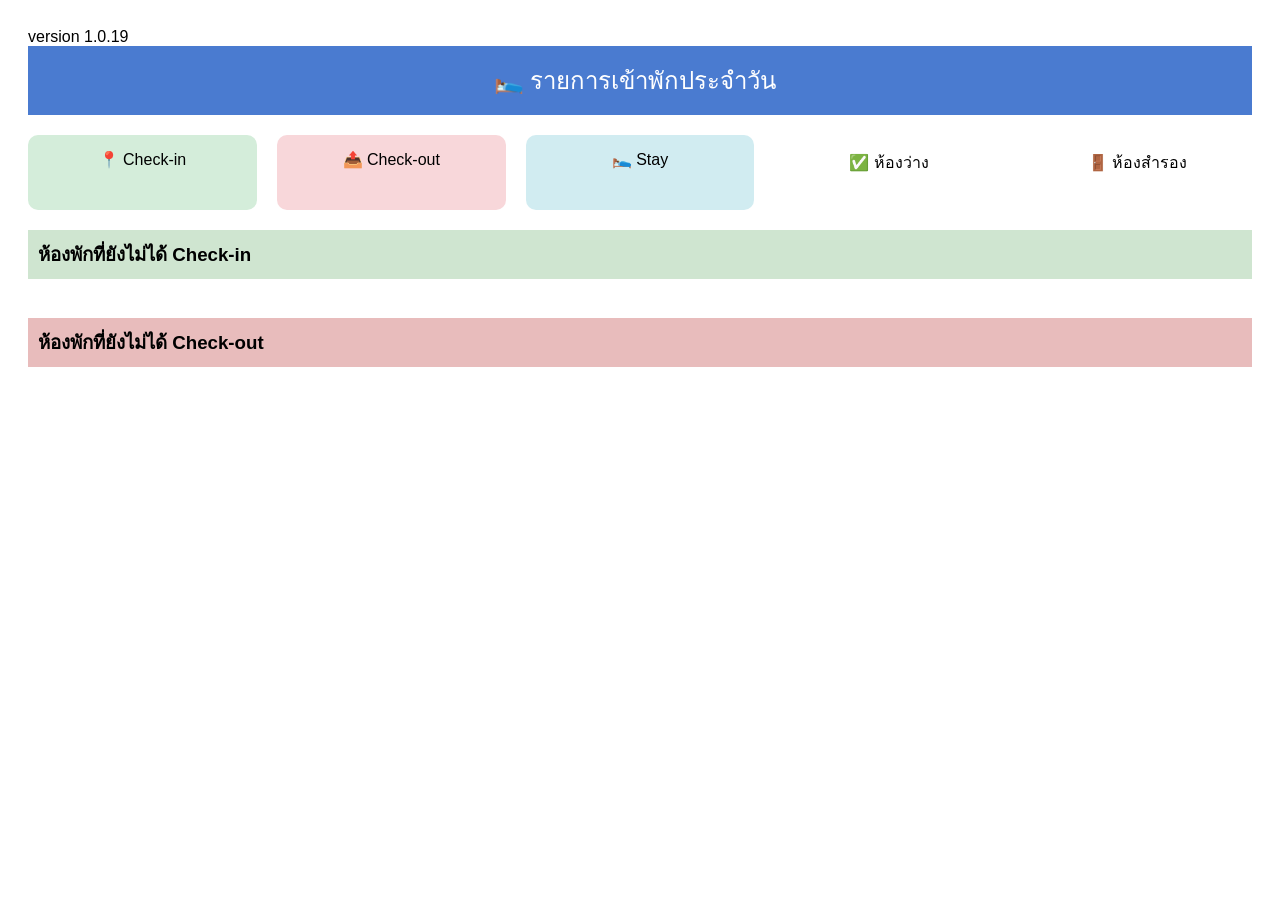
==== index.html @ c111df83 "Update index.html" ====
<!DOCTYPE html>
<html>
<head>
<meta charset="UTF-8">
<title>Dashboard</title>

<style>
body { font-family: Arial; padding:20px; }

.header {
  background:#4a7bd0;
  color:white;
  padding:15px;
  font-size:24px;

  display:flex;
  justify-content:center;   /* จัดกลางแนวนอน */
  align-items:center;       /* จัดกลางแนวตั้ง */
  gap:10px;                 /* ระยะห่างข้อความ */
}

.cards {
  display:flex;
  gap:20px;
  margin:20px 0;
}

.card {
  padding:15px;
  border-radius:10px;
  text-align:center;
  flex:1;
}

.green { background:#d4edda; }
.red { background:#f8d7da; }
.blue { background:#d1ecf1; }

table {
  width:100%;
  border-collapse: collapse;
  margin-top:10px;
}

th, td {
  border:1px solid #ccc;
  padding:5px;
  text-align:center;
}

.section {
  margin-top:20px;
}

.section h3 {
  padding:10px;
}

.checkin-header { background:#cfe5d0;
  justify-content:center;   /* จัดกลางแนวนอน */
  align-items:center;       /* จัดกลางแนวตั้ง */ }
.checkout-header { background:#e8bcbc;
  justify-content:center;   /* จัดกลางแนวนอน */
  align-items:center;       /* จัดกลางแนวตั้ง */ }
</style>
</head>

<body>
<th>version 1.0.19</th><br>
<div class="header">
  🛌 รายการเข้าพักประจำวัน
  <div id="today"></div>
</div>
  
<div class="cards">
  <div class="card green">📍 Check-in<br><h2 id="c1"></h2></div>
  <div class="card red">📤 Check-out<br><h2 id="c2"></h2></div>
  <div class="card blue">🛌 Stay<br><h2 id="c3"></h2></div>
  <div class="card">✅ ห้องว่าง<br><h2 id="c4"></h2></div>
  <div class="card">🚪 ห้องสำรอง<br><h2 id="c5"></h2></div>
</div>

<div class="section">
  <h3 class="checkin-header">ห้องพักที่ยังไม่ได้ Check-in</h3>
  <table id="checkinTable"></table>
</div>

<div class="section">
  <h3 class="checkout-header">ห้องพักที่ยังไม่ได้ Check-out</h3>
  <table id="checkoutTable"></table>
</div>

<script src="js/global.js?v=3"></script>
<script src="js/api.js?v=3"></script>

<script>
// ===== NAV =====
function goBooking(id){
  console.log("CLICK ID:", id);
  window.location.href = `booking.html?id=${id}`;
}

// ===== FORMAT DATE =====
function formatDate(d){
  if (!d) return "";
  const date = new Date(d);
  return date.toLocaleDateString("th-TH", {
    day: "2-digit",
    month: "short",
    year: "numeric"
  });
}

// ===== TABLE =====
function renderTable(data, tableId){
  let html = `
  <tr>
    <th>เลขห้อง</th>
    <th>ชื่อลูกค้า</th>
    <th>จำนวน</th>
    <th>Check-in</th>
    <th>Check-out</th>
    <th>คืน</th>
    <th>ชำระเงิน</th>
    <th>หมายเหตุ</th>
  </tr>`;

  if (!data || data.length === 0) {
    html += `<tr><td colspan="8" style="color:#888">ไม่มีรายการ</td></tr>`;
  } else {
    data.forEach(r => {
      html += `
      <tr onclick="goBooking('${r.id}')" style="cursor:pointer">
        <td>${r.room || "-"}</td>
        <td>${r.name || "-"}</td>
        <td>${r.people || "-"}</td>
        <td>${formatDate(r.checkinDate)}</td>
        <td>${formatDate(r.checkoutDate)}</td>
        <td>${r.nights || "-"}</td>
        <td>${r.payment || "-"}</td>
        <td>${r.note || ""}</td>
      </tr>`;
    });
  }

  document.getElementById(tableId).innerHTML = html;
}

// ===== LOAD (ใช้ API ใหม่) =====
async function load() {
  showLoading();

  try {
    const d = await apiGet("getDashboard");

    console.log("DASHBOARD:", d);

    if (!d || d.error) {
      throw new Error(d?.error || "ไม่มีข้อมูล");
    }

    // ===== DATE =====
    document.getElementById("today").innerText =
      new Date().toLocaleDateString("th-TH");

    // ===== CARDS =====
    document.getElementById("c1").innerText = d.checkin ?? 0;
    document.getElementById("c2").innerText = d.checkout ?? 0;
    document.getElementById("c3").innerText = d.stay ?? 0;
    document.getElementById("c4").innerText = d.available ?? 0;
    document.getElementById("c5").innerText = d.reservedRooms ?? 0;

    // ===== TABLE =====
    renderTable(d.pendingCheckin, "checkinTable");
    renderTable(d.pendingCheckout, "checkoutTable");

  } catch (err) {
    console.error("❌ DASHBOARD ERROR:", err);
    alert("โหลด Dashboard ไม่สำเร็จ");
  } finally {
    hideLoading();
  }
}

// ===== INIT =====
load();

// 🔄 refresh ทุก 5 นาที
setInterval(load, 300000);
</script>
  
</body>
</html>
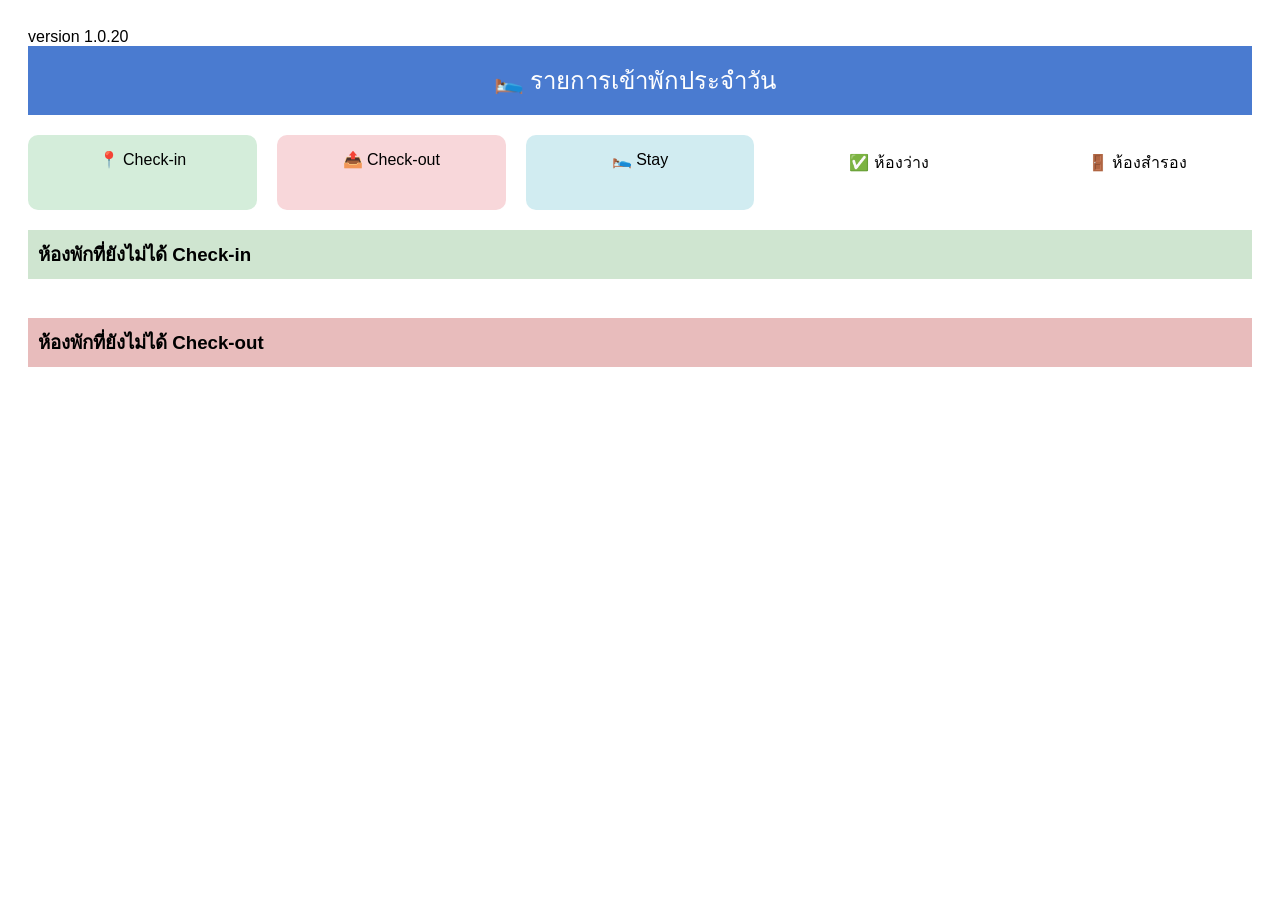
==== commit 37c24ea5: "Update version from 1.0.19 to 1.0.20" ====
--- a/index.html
+++ b/index.html
@@ -66,7 +66,7 @@
 </head>
 
 <body>
-<th>version 1.0.19</th><br>
+<th>version 1.0.20</th><br>
 <div class="header">
   🛌 รายการเข้าพักประจำวัน
   <div id="today"></div>
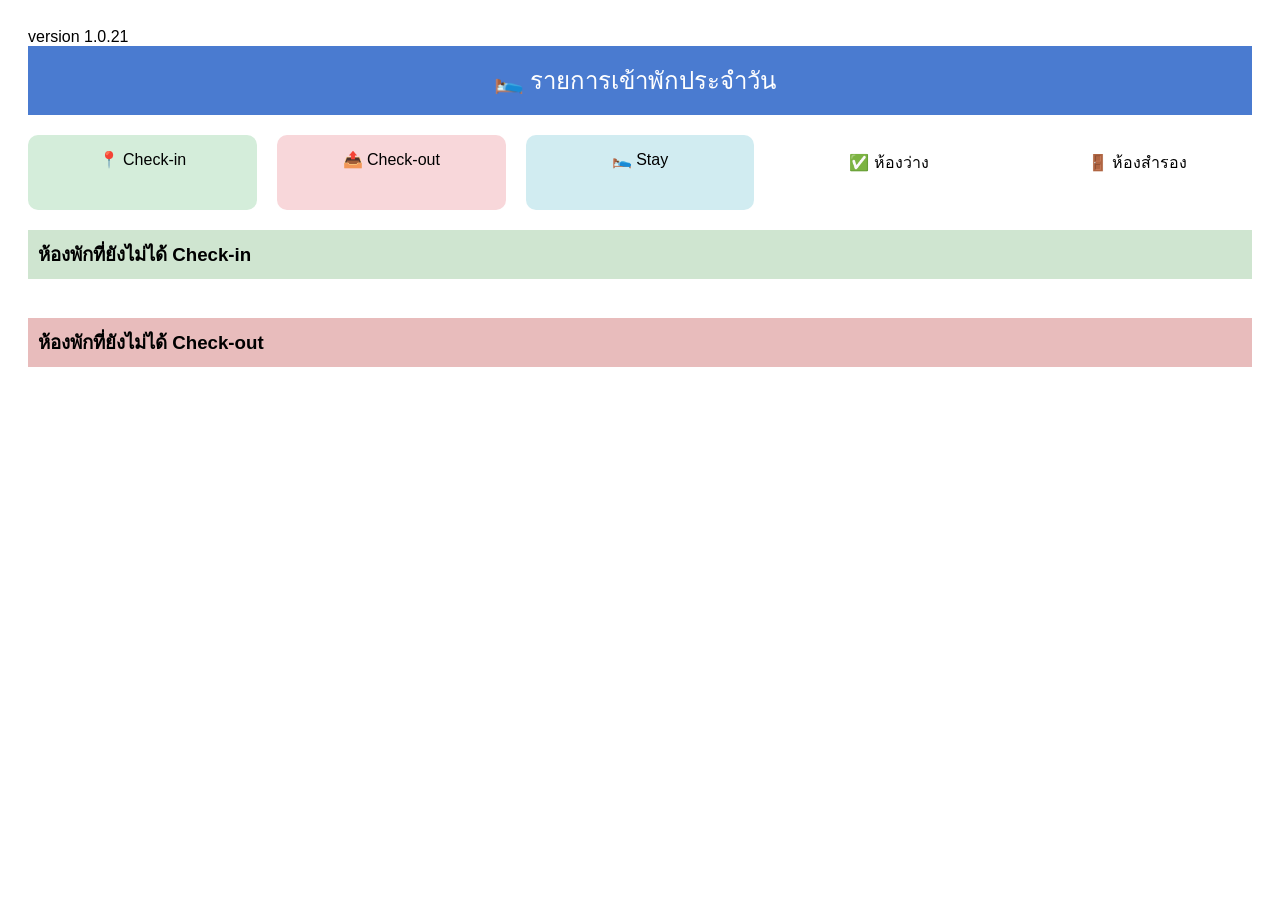
==== commit db6d44c0: "Update version number to 1.0.21" ====
--- a/index.html
+++ b/index.html
@@ -66,7 +66,7 @@
 </head>
 
 <body>
-<th>version 1.0.20</th><br>
+<th>version 1.0.21</th><br>
 <div class="header">
   🛌 รายการเข้าพักประจำวัน
   <div id="today"></div>
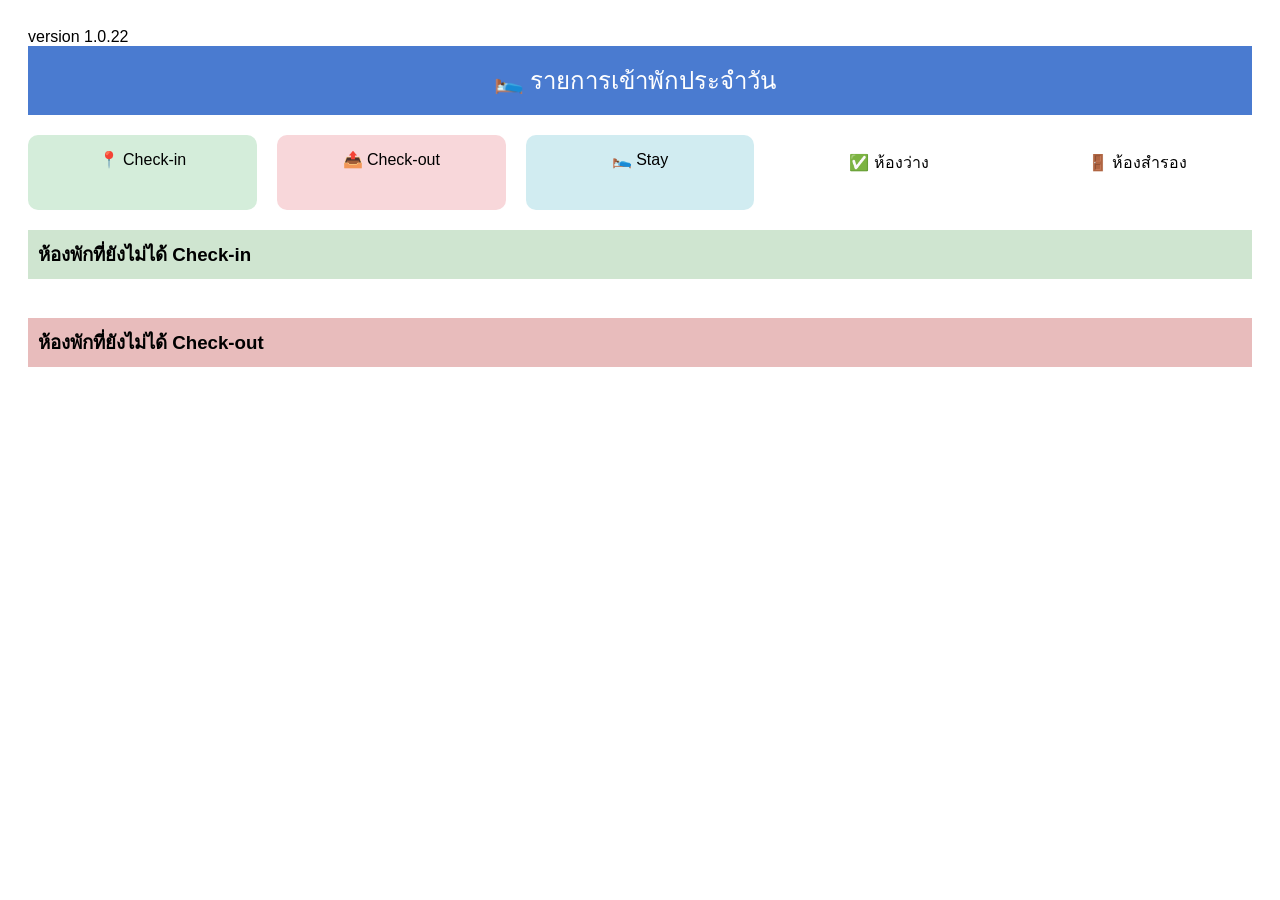
==== commit 72e362d9: "Update index.html" ====
--- a/index.html
+++ b/index.html
@@ -66,7 +66,7 @@
 </head>
 
 <body>
-<th>version 1.0.21</th><br>
+<th>version 1.0.22</th><br>
 <div class="header">
   🛌 รายการเข้าพักประจำวัน
   <div id="today"></div>
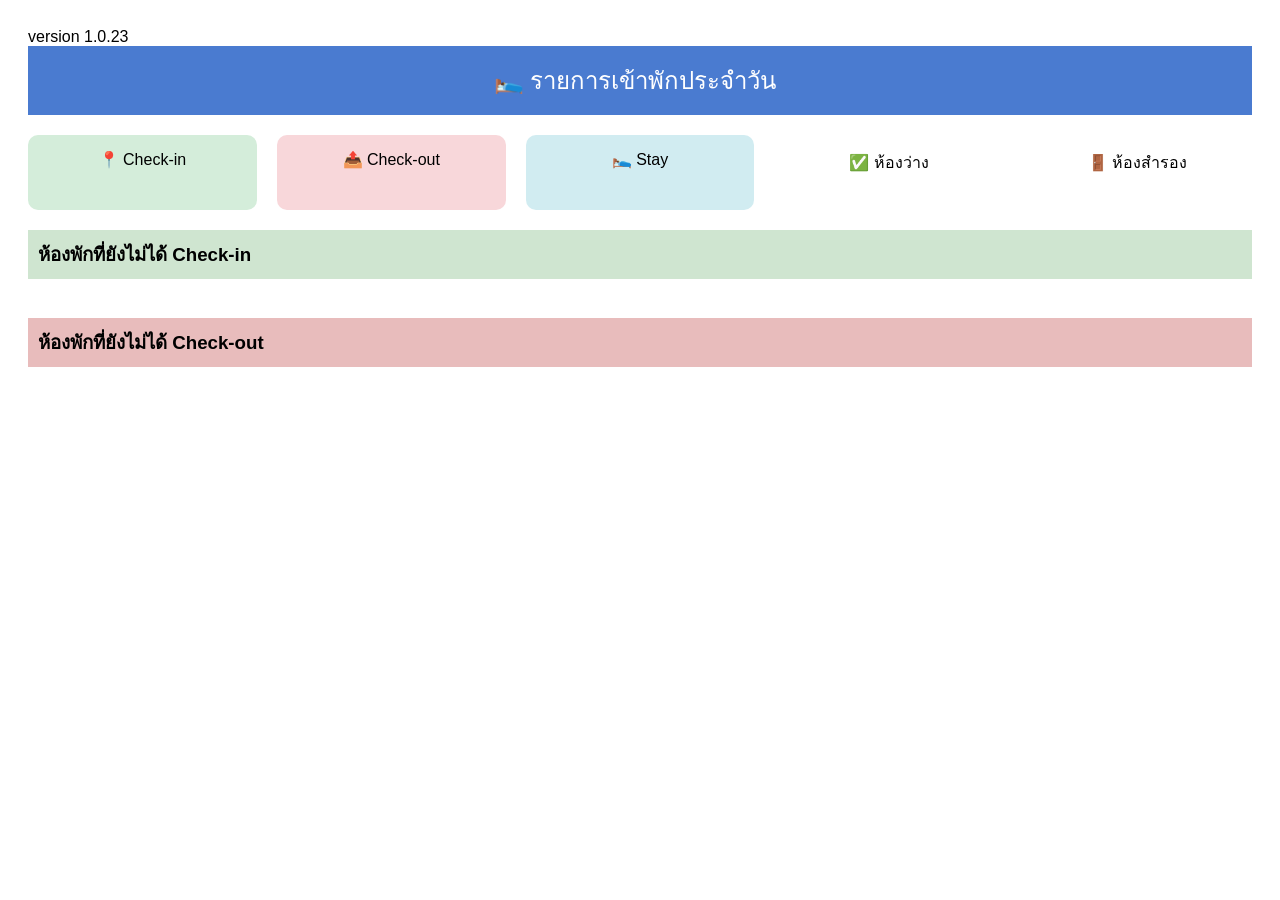
==== commit 8198307b: "Update index.html" ====
--- a/index.html
+++ b/index.html
@@ -66,7 +66,7 @@
 </head>
 
 <body>
-<th>version 1.0.22</th><br>
+<th>version 1.0.23</th><br>
 <div class="header">
   🛌 รายการเข้าพักประจำวัน
   <div id="today"></div>
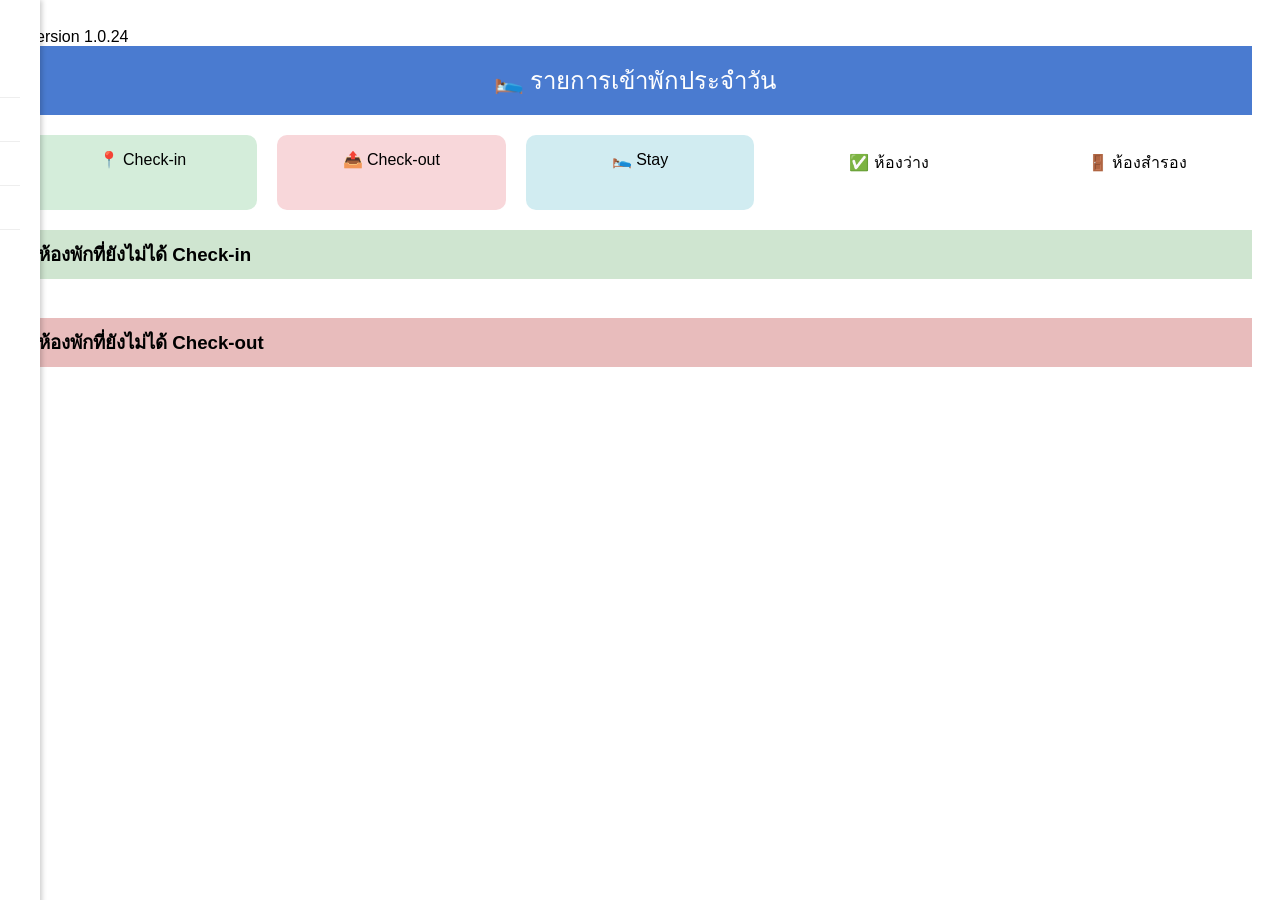
==== commit be3c7477: "Update index.html" ====
--- a/index.html
+++ b/index.html
@@ -62,12 +62,77 @@
 .checkout-header { background:#e8bcbc;
   justify-content:center;   /* จัดกลางแนวนอน */
   align-items:center;       /* จัดกลางแนวตั้ง */ }
+  .menu-btn {
+  position:absolute;
+  left:15px;
+  font-size:22px;
+  cursor:pointer;
+}
+
+/* side menu */
+.side-menu{
+  position:fixed;
+  top:0;
+  left:-250px;
+  width:250px;
+  height:100%;
+  background:#fff;
+  box-shadow:2px 0 5px rgba(0,0,0,0.2);
+  padding:20px;
+  transition:0.3s;
+  z-index:1000;
+}
+
+.side-menu a{
+  display:block;
+  padding:12px 0;
+  text-decoration:none;
+  color:#333;
+  border-bottom:1px solid #eee;
+}
+
+.side-menu.open{
+  left:0;
+}
+
+.close-btn{
+  font-size:20px;
+  cursor:pointer;
+  margin-bottom:10px;
+}
+
+/* overlay */
+#overlay{
+  position:fixed;
+  top:0;
+  left:0;
+  width:100%;
+  height:100%;
+  background:rgba(0,0,0,0.4);
+  display:none;
+  z-index:999;
+}
+
+#overlay.show{
+  display:block;
+}
 </style>
 </head>
-
+<div id="sideMenu" class="side-menu">
+  <div class="close-btn" onclick="toggleMenu()">✕</div>
+
+  <a href="index.html">📊 Dashboard</a>
+  <a href="booking.html">📋 Booking</a>
+  <a href="#">🏨 Rooms</a>
+  <a href="#">⚙️ Settings</a>
+</div>
+
+<div id="overlay" onclick="toggleMenu()"></div>
 <body>
-<th>version 1.0.23</th><br>
+<th>version 1.0.24</th><br>
 <div class="header">
+  <div class="menu-btn" onclick="toggleMenu()">☰</div>
+
   🛌 รายการเข้าพักประจำวัน
   <div id="today"></div>
 </div>
@@ -94,6 +159,14 @@
 <script src="js/api.js?v=3"></script>
 
 <script>
+  function toggleMenu(){
+  const menu = document.getElementById("sideMenu");
+  const overlay = document.getElementById("overlay");
+
+  menu.classList.toggle("open");
+  overlay.classList.toggle("show");
+}
+  
 // ===== NAV =====
 function goBooking(id){
   console.log("CLICK ID:", id);
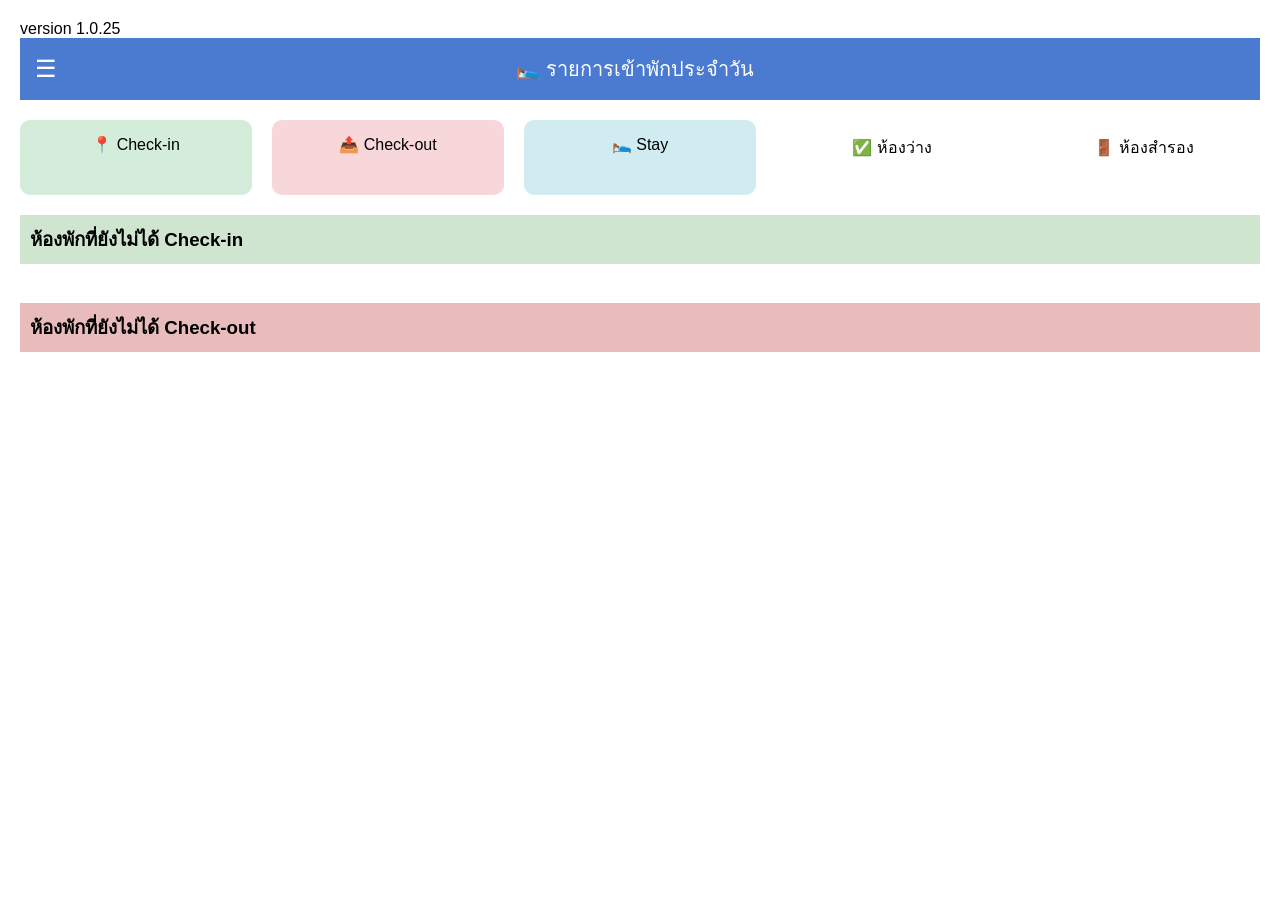
==== commit ee85d8ca: "Refactor side menu and overlay styles" ====
--- a/index.html
+++ b/index.html
@@ -69,59 +69,89 @@
   cursor:pointer;
 }
 
-/* side menu */
-.side-menu{
+/* กันขอบขาว */
+body {
+  margin:0;
+}
+
+/* HEADER */
+.header {
+  position:relative;
+  background:#4a7bd0;
+  color:white;
+  padding:15px;
+  font-size:20px;
+  text-align:center;
+}
+
+/* ปุ่มเมนู */
+.menu-btn {
+  position:absolute;
+  left:15px;
+  top:50%;
+  transform:translateY(-50%);
+  font-size:24px;
+  cursor:pointer;
+}
+
+/* SIDE MENU */
+.side-menu {
   position:fixed;
   top:0;
-  left:-250px;
-  width:250px;
+  left:0;
+  width:260px;
   height:100%;
   background:#fff;
-  box-shadow:2px 0 5px rgba(0,0,0,0.2);
+  transform:translateX(-100%);
+  transition:0.3s ease;
+  z-index:2000;
   padding:20px;
-  transition:0.3s;
-  z-index:1000;
-}
-
-.side-menu a{
+}
+
+.side-menu.open {
+  transform:translateX(0);
+}
+
+/* เมนู */
+.side-menu a {
   display:block;
   padding:12px 0;
+  color:#333;
   text-decoration:none;
-  color:#333;
   border-bottom:1px solid #eee;
-}
-
-.side-menu.open{
-  left:0;
-}
-
-.close-btn{
-  font-size:20px;
+  font-size:16px;
+}
+
+/* ปุ่มปิด */
+.close-btn {
+  font-size:22px;
+  margin-bottom:10px;
   cursor:pointer;
-  margin-bottom:10px;
-}
-
-/* overlay */
-#overlay{
+}
+
+/* OVERLAY */
+#overlay {
   position:fixed;
   top:0;
   left:0;
   width:100%;
   height:100%;
-  background:rgba(0,0,0,0.4);
+  background:rgba(0,0,0,0.5);
   display:none;
-  z-index:999;
-}
-
-#overlay.show{
+  z-index:1500;
+}
+
+#overlay.show {
   display:block;
 }
+
 </style>
 </head>
 <div id="sideMenu" class="side-menu">
   <div class="close-btn" onclick="toggleMenu()">✕</div>
 
   <a href="index.html">📊 Dashboard</a>
+  <a href="#" onclick="goPage('mini.html')">📱 Mini</a>
   <a href="booking.html">📋 Booking</a>
   <a href="#">🏨 Rooms</a>
   <a href="#">⚙️ Settings</a>
@@ -129,7 +159,7 @@
 
 <div id="overlay" onclick="toggleMenu()"></div>
 <body>
-<th>version 1.0.24</th><br>
+<th>version 1.0.25</th><br>
 <div class="header">
   <div class="menu-btn" onclick="toggleMenu()">☰</div>
 
@@ -163,8 +193,11 @@
   const menu = document.getElementById("sideMenu");
   const overlay = document.getElementById("overlay");
 
-  menu.classList.toggle("open");
+  const isOpen = menu.classList.toggle("open");
   overlay.classList.toggle("show");
+
+  // 🔥 กัน scroll ตอนเปิด
+  document.body.style.overflow = isOpen ? "hidden" : "";
 }
   
 // ===== NAV =====
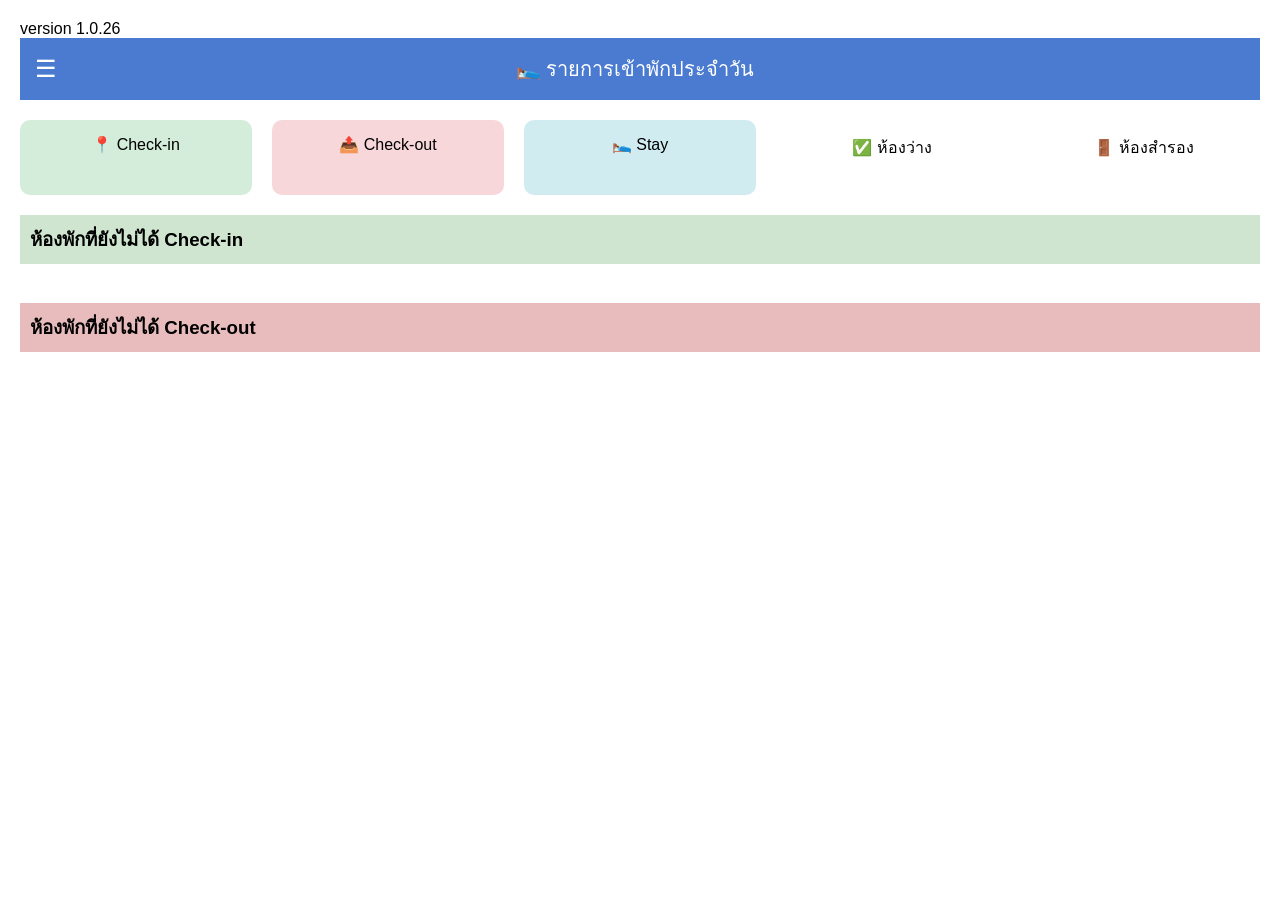
==== commit 7683c061: "Update navigation links and version number" ====
--- a/index.html
+++ b/index.html
@@ -151,15 +151,15 @@
   <div class="close-btn" onclick="toggleMenu()">✕</div>
 
   <a href="index.html">📊 Dashboard</a>
-  <a href="#" onclick="goPage('mini.html')">📱 Mini</a>
-  <a href="booking.html">📋 Booking</a>
-  <a href="#">🏨 Rooms</a>
-  <a href="#">⚙️ Settings</a>
+  <a href="mini.html">📱 Mini</a>
+  <a href="bookings.html">📋 Bookings</a>
+  <a href="calendar.html">🗓️ Calendar</a>
+  <a href="setting.html">⚙️ Settings</a>
 </div>
 
 <div id="overlay" onclick="toggleMenu()"></div>
 <body>
-<th>version 1.0.25</th><br>
+<th>version 1.0.26</th><br>
 <div class="header">
   <div class="menu-btn" onclick="toggleMenu()">☰</div>
 
